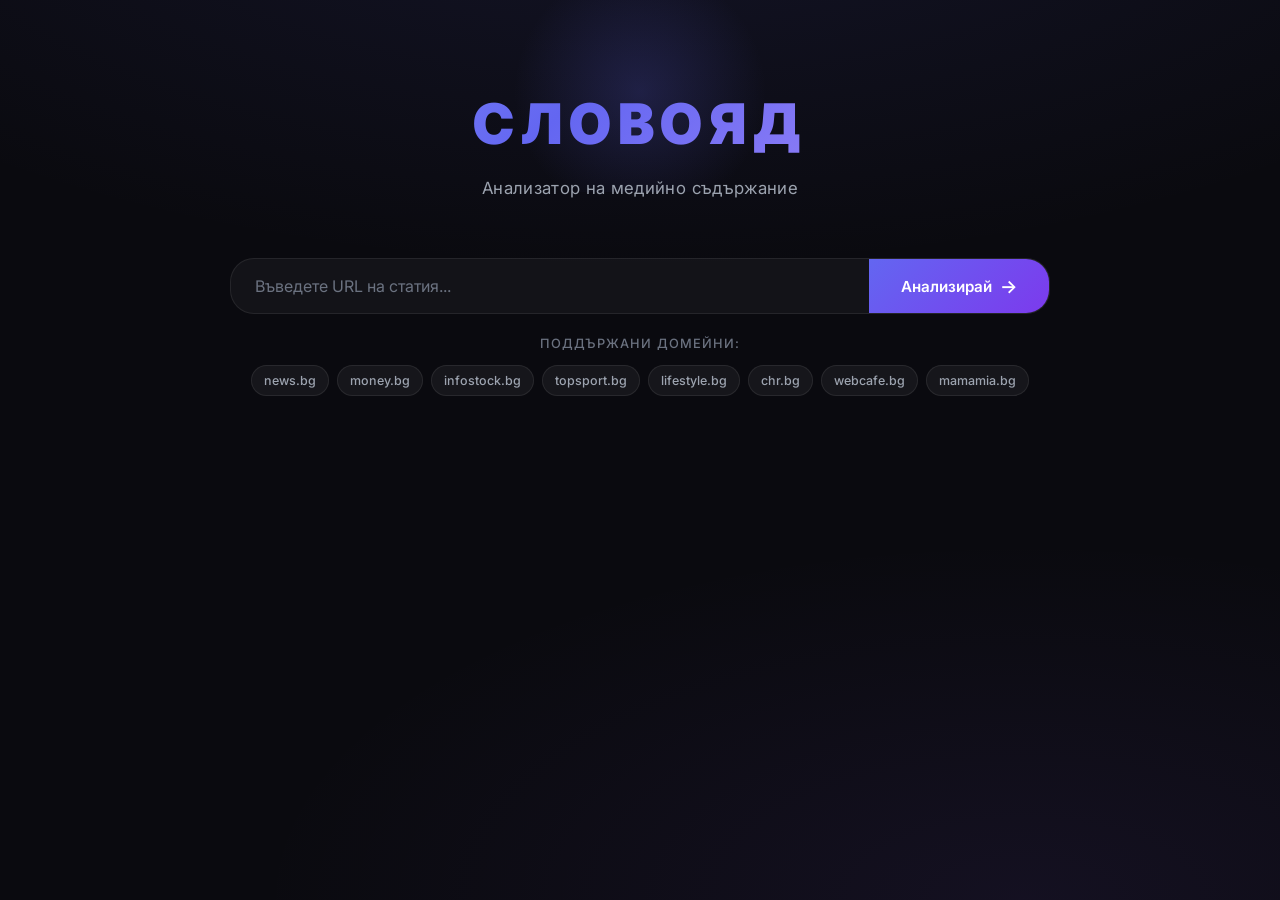
==== static/index.html @ d83d3104 "Public permalink /evaluations/{id}, copy link button, fix spelling render in admin detail" ====
<!DOCTYPE html>
<html lang="bg">
<head>
    <meta charset="UTF-8">
    <meta name="viewport" content="width=device-width, initial-scale=1.0">
    <meta name="description" content="СЛОВОЯД — Интелигентен анализатор на медийно съдържание. Оценявайте статии от българските медии по оригиналност, качество, доверие и значимост.">
    <title>СЛОВОЯД — Анализатор на медийно съдържание</title>
    <link rel="preconnect" href="https://fonts.googleapis.com">
    <link rel="preconnect" href="https://fonts.gstatic.com" crossorigin>
    <link href="https://fonts.googleapis.com/css2?family=Inter:wght@300;400;500;600;700;800;900&display=swap" rel="stylesheet">
    <link rel="stylesheet" href="/static/css/style.css?v=4">

</head>
<body>
    <!-- Loading Overlay -->
    <div id="loading-overlay" class="loading-overlay hidden">
        <div class="spinner-container">
            <div class="spinner"></div>
            <p class="spinner-text">Анализиране на статията...</p>
        </div>
    </div>

    <!-- Error Message -->
    <div id="error-toast" class="error-toast hidden">
        <div class="error-toast-content">
            <span class="error-icon">⚠️</span>
            <span id="error-message" class="error-message"></span>
            <button id="error-close-btn" class="error-close" aria-label="Затвори">&times;</button>
        </div>
    </div>

    <div class="app-wrapper">
        <!-- Header -->
        <header class="header">
            <div class="header-glow"></div>
            <h1 class="logo">СЛОВОЯД</h1>
            <p class="subtitle">Анализатор на медийно съдържание</p>
        </header>

        <!-- Input Section -->
        <section class="input-section" id="input-section">
            <form id="evaluate-form" class="input-form" autocomplete="off">
                <div class="input-wrapper">
                    <input
                        type="url"
                        id="url-input"
                        class="url-input"
                        placeholder="Въведете URL на статия..."
                        required
                        aria-label="URL на статия"
                    >
                    <button type="submit" id="submit-btn" class="submit-btn">
                        <span class="btn-text">Анализирай</span>
                        <span class="btn-icon">→</span>
                    </button>
                </div>
            </form>

            <!-- Supported Domains -->
            <div class="domains-section">
                <p class="domains-label">Поддържани домейни:</p>
                <div class="domains-chips">
                    <span class="domain-chip" data-domain="news.bg">news.bg</span>
                    <span class="domain-chip" data-domain="money.bg">money.bg</span>
                    <span class="domain-chip" data-domain="infostock.bg">infostock.bg</span>
                    <span class="domain-chip" data-domain="topsport.bg">topsport.bg</span>
                    <span class="domain-chip" data-domain="lifestyle.bg">lifestyle.bg</span>
                    <span class="domain-chip" data-domain="chr.bg">chr.bg</span>
                    <span class="domain-chip" data-domain="webcafe.bg">webcafe.bg</span>
                    <span class="domain-chip" data-domain="mamamia.bg">mamamia.bg</span>
                </div>
            </div>
        </section>

        <!-- Results Section -->
        <section id="results-section" class="results-section hidden">
            <!-- Article Meta -->
            <div class="article-meta glass-card fade-in">
                <h2 id="article-title" class="article-title"></h2>
                <a id="article-url" class="article-url" href="#" target="_blank" rel="noopener"></a>
                <div class="meta-badges">
                    <span id="domain-badge" class="domain-badge"></span>
                    <span id="version-badge" class="version-badge"></span>
                    <span id="classification-badge" class="classification-badge"></span>
                    <button id="export-pdf-btn" class="export-pdf-btn" title="Експорт PDF">
                        <svg width="14" height="14" viewBox="0 0 24 24" fill="none" stroke="currentColor" stroke-width="2" stroke-linecap="round" stroke-linejoin="round"><path d="M14 2H6a2 2 0 0 0-2 2v16a2 2 0 0 0 2 2h12a2 2 0 0 0 2-2V8z"/><polyline points="14 2 14 8 20 8"/><line x1="12" y1="18" x2="12" y2="12"/><polyline points="9 15 12 18 15 15"/></svg>
                        PDF
                    </button>
                    <button id="copy-link-btn" class="export-pdf-btn" title="Копирай линк" style="display:none;">
                        <svg width="14" height="14" viewBox="0 0 24 24" fill="none" stroke="currentColor" stroke-width="2" stroke-linecap="round" stroke-linejoin="round"><path d="M10 13a5 5 0 0 0 7.54.54l3-3a5 5 0 0 0-7.07-7.07l-1.72 1.71"/><path d="M14 11a5 5 0 0 0-7.54-.54l-3 3a5 5 0 0 0 7.07 7.07l1.71-1.71"/></svg>
                        Линк
                    </button>
                </div>
            </div>

            <!-- Score Cards -->
            <div class="score-cards fade-in" id="score-cards">
                <!-- Rendered dynamically -->
            </div>

            <!-- Overall Score -->
            <div class="overall-score-section glass-card fade-in">
                <p class="overall-label">Обща оценка</p>
                <div class="overall-score-ring" id="overall-score-ring">
                    <svg viewBox="0 0 120 120" class="score-svg">
                        <circle cx="60" cy="60" r="52" class="score-ring-bg"></circle>
                        <circle cx="60" cy="60" r="52" class="score-ring-progress" id="score-ring-progress"></circle>
                    </svg>
                    <span class="overall-score-value" id="overall-score-value"></span>
                </div>
            </div>

            <!-- Strengths & Weaknesses -->
            <div class="sw-grid fade-in">
                <div class="sw-card glass-card strengths-card">
                    <h3 class="sw-title strengths-title">✅ Силни страни</h3>
                    <ul id="strengths-list" class="sw-list"></ul>
                </div>
                <div class="sw-card glass-card weaknesses-card">
                    <h3 class="sw-title weaknesses-title">❌ Слаби страни</h3>
                    <ul id="weaknesses-list" class="sw-list"></ul>
                </div>
            </div>

            <!-- Justifications -->
            <div class="justifications-section glass-card fade-in">
                <button class="collapsible-header" id="justifications-toggle" aria-expanded="false">
                    <span>📋 Обосновки</span>
                    <span class="collapse-icon">▼</span>
                </button>
                <div class="collapsible-content" id="justifications-content">
                    <div id="justifications-list" class="justifications-list"></div>
                </div>
            </div>

            <!-- AI Detection -->
            <div class="ai-detection-section glass-card fade-in" id="ai-detection-section">
                <button class="collapsible-header" id="ai-detection-toggle" aria-expanded="false">
                    <span>🤖 AI детекция</span>
                    <span class="collapse-icon">▼</span>
                </button>
                <div class="collapsible-content" id="ai-detection-content">
                    <div class="ai-probability-bar-wrapper">
                        <div class="ai-probability-label">
                            <span>Вероятност за AI-генериран текст</span>
                            <span id="ai-probability-value" class="ai-probability-value">—</span>
                        </div>
                        <div class="ai-probability-track">
                            <div id="ai-probability-fill" class="ai-probability-fill" style="width: 0%"></div>
                        </div>
                    </div>
                    <div id="ai-reasoning" class="ai-reasoning"></div>
                </div>
            </div>

            <!-- Spelling Errors -->
            <div class="spelling-errors-section glass-card fade-in" id="spelling-errors-section">
                <button class="collapsible-header" id="spelling-toggle" aria-expanded="false">
                    <span>📝 Правописни грешки</span>
                    <span class="collapse-icon">▼</span>
                </button>
                <div class="collapsible-content" id="spelling-content">
                    <div id="spelling-errors-list" class="spelling-errors-list"></div>
                    <p id="spelling-none" class="spelling-none hidden">Не са открити правописни грешки.</p>
                </div>
            </div>

            <!-- Version History -->
            <div class="version-history-section fade-in" id="version-history-section">
                <button class="collapsible-header" id="history-toggle" aria-expanded="false">
                    <span>📜 История на оценките</span>
                    <span class="collapse-icon">▼</span>
                </button>
                <div class="collapsible-content" id="history-content">
                    <div id="version-history-list" class="version-history-list"></div>
                </div>
            </div>
        </section>
    </div>

    <script src="/static/js/app.js?v=4"></script>
</body>
</html>
---- static/css/style.css ----
/* ========================================
   СЛОВОЯД — Premium Dark Mode Stylesheet
   ======================================== */

/* --- Reset & Base --- */
*,
*::before,
*::after {
    margin: 0;
    padding: 0;
    box-sizing: border-box;
}

:root {
    --bg-primary: #0a0a0f;
    --bg-secondary: #12121a;
    --bg-card: rgba(255, 255, 255, 0.04);
    --bg-card-hover: rgba(255, 255, 255, 0.07);
    --border-subtle: rgba(255, 255, 255, 0.08);
    --border-glow: rgba(99, 102, 241, 0.5);

    --text-primary: #f0f0f5;
    --text-secondary: #9ca3af;
    --text-muted: #6b7280;

    --accent-primary: #6366f1;
    --accent-secondary: #818cf8;
    --accent-glow: rgba(99, 102, 241, 0.25);

    --green: #22c55e;
    --green-soft: rgba(34, 197, 94, 0.15);
    --yellow: #eab308;
    --yellow-soft: rgba(234, 179, 8, 0.15);
    --red: #ef4444;
    --red-soft: rgba(239, 68, 68, 0.15);
    --gray: #6b7280;

    --radius-sm: 8px;
    --radius-md: 12px;
    --radius-lg: 16px;
    --radius-xl: 24px;

    --transition: 0.3s ease;
    --font: 'Inter', -apple-system, BlinkMacSystemFont, 'Segoe UI', sans-serif;
}

html {
    font-size: 16px;
    scroll-behavior: smooth;
}

body {
    font-family: var(--font);
    background: var(--bg-primary);
    color: var(--text-primary);
    min-height: 100vh;
    line-height: 1.6;
    -webkit-font-smoothing: antialiased;
    -moz-osx-font-smoothing: grayscale;
    background-image:
        radial-gradient(ellipse 80% 50% at 50% -20%, rgba(99, 102, 241, 0.12), transparent),
        radial-gradient(ellipse 60% 40% at 80% 100%, rgba(139, 92, 246, 0.08), transparent);
}

/* --- Utility --- */
.hidden {
    display: none !important;
}

/* --- App Wrapper --- */
.app-wrapper {
    max-width: 860px;
    margin: 0 auto;
    padding: 2rem 1.25rem 4rem;
}

/* --- Glass Card --- */
.glass-card {
    background: var(--bg-card);
    border: 1px solid var(--border-subtle);
    border-radius: var(--radius-lg);
    backdrop-filter: blur(24px);
    -webkit-backdrop-filter: blur(24px);
    padding: 1.5rem;
    transition: background var(--transition), border-color var(--transition);
}

.glass-card:hover {
    background: var(--bg-card-hover);
    border-color: rgba(255, 255, 255, 0.12);
}

/* --- Header --- */
.header {
    text-align: center;
    padding: 3rem 0 2rem;
    position: relative;
}

.header-glow {
    position: absolute;
    top: -40px;
    left: 50%;
    transform: translateX(-50%);
    width: 300px;
    height: 200px;
    background: radial-gradient(circle, rgba(99, 102, 241, 0.2) 0%, transparent 70%);
    pointer-events: none;
    z-index: 0;
}

.logo {
    font-size: 3.5rem;
    font-weight: 900;
    letter-spacing: 0.12em;
    background: linear-gradient(135deg, #818cf8 0%, #6366f1 40%, #a78bfa 100%);
    -webkit-background-clip: text;
    -webkit-text-fill-color: transparent;
    background-clip: text;
    position: relative;
    z-index: 1;
}

.subtitle {
    font-size: 1.05rem;
    color: var(--text-secondary);
    font-weight: 400;
    margin-top: 0.35rem;
    letter-spacing: 0.02em;
    position: relative;
    z-index: 1;
}

/* --- Input Section --- */
.input-section {
    margin-top: 1.5rem;
}

.input-form {
    width: 100%;
}

.input-wrapper {
    display: flex;
    gap: 0;
    background: var(--bg-card);
    border: 1px solid var(--border-subtle);
    border-radius: var(--radius-xl);
    overflow: hidden;
    transition: border-color var(--transition), box-shadow var(--transition);
}

.input-wrapper:focus-within {
    border-color: var(--border-glow);
    box-shadow: 0 0 0 3px var(--accent-glow), 0 0 30px rgba(99, 102, 241, 0.1);
}

.url-input {
    flex: 1;
    background: transparent;
    border: none;
    padding: 1rem 1.5rem;
    font-size: 1rem;
    color: var(--text-primary);
    font-family: var(--font);
    outline: none;
    min-width: 0;
}

.url-input::placeholder {
    color: var(--text-muted);
}

.submit-btn {
    display: flex;
    align-items: center;
    gap: 0.5rem;
    padding: 1rem 2rem;
    background: linear-gradient(135deg, #6366f1, #7c3aed);
    border: none;
    color: #fff;
    font-family: var(--font);
    font-size: 0.95rem;
    font-weight: 600;
    cursor: pointer;
    transition: all var(--transition);
    white-space: nowrap;
}

.submit-btn:hover {
    background: linear-gradient(135deg, #7c3aed, #6366f1);
    box-shadow: 0 0 20px rgba(99, 102, 241, 0.35);
}

.submit-btn:active {
    transform: scale(0.97);
}

.btn-icon {
    font-size: 1.15rem;
    transition: transform var(--transition);
}

.submit-btn:hover .btn-icon {
    transform: translateX(3px);
}

/* --- Domain Chips --- */
.domains-section {
    margin-top: 1.25rem;
    text-align: center;
}

.domains-label {
    font-size: 0.8rem;
    color: var(--text-muted);
    margin-bottom: 0.65rem;
    text-transform: uppercase;
    letter-spacing: 0.08em;
    font-weight: 500;
}

.domains-chips {
    display: flex;
    flex-wrap: wrap;
    gap: 0.5rem;
    justify-content: center;
}

.domain-chip {
    display: inline-block;
    padding: 0.3rem 0.75rem;
    font-size: 0.78rem;
    font-weight: 500;
    border-radius: 999px;
    background: rgba(255, 255, 255, 0.05);
    border: 1px solid rgba(255, 255, 255, 0.08);
    color: var(--text-secondary);
    transition: all var(--transition);
    cursor: default;
}

.domain-chip:hover {
    background: rgba(99, 102, 241, 0.12);
    border-color: rgba(99, 102, 241, 0.3);
    color: var(--accent-secondary);
}

/* Domain-specific accent colors */
.domain-chip[data-domain="news.bg"] { --domain-accent: #3b82f6; }
.domain-chip[data-domain="money.bg"] { --domain-accent: #f59e0b; }
.domain-chip[data-domain="infostock.bg"] { --domain-accent: #8b5cf6; }
.domain-chip[data-domain="topsport.bg"] { --domain-accent: #22c55e; }
.domain-chip[data-domain="lifestyle.bg"] { --domain-accent: #ec4899; }
.domain-chip[data-domain="chr.bg"] { --domain-accent: #06b6d4; }
.domain-chip[data-domain="webcafe.bg"] { --domain-accent: #f97316; }
.domain-chip[data-domain="mamamia.bg"] { --domain-accent: #ef4444; }

.domain-chip:hover {
    border-color: var(--domain-accent, rgba(99, 102, 241, 0.3));
    color: var(--domain-accent, var(--accent-secondary));
    background: color-mix(in srgb, var(--domain-accent, var(--accent-primary)) 12%, transparent);
}

/* --- Results Section --- */
.results-section {
    margin-top: 2.5rem;
}

/* --- Fade In Animation --- */
.fade-in {
    animation: fadeInUp 0.5s ease both;
}

.fade-in:nth-child(2) { animation-delay: 0.08s; }
.fade-in:nth-child(3) { animation-delay: 0.16s; }
.fade-in:nth-child(4) { animation-delay: 0.24s; }
.fade-in:nth-child(5) { animation-delay: 0.32s; }
.fade-in:nth-child(6) { animation-delay: 0.40s; }

@keyframes fadeInUp {
    from {
        opacity: 0;
        transform: translateY(18px);
    }
    to {
        opacity: 1;
        transform: translateY(0);
    }
}

/* --- Article Meta --- */
.article-meta {
    margin-bottom: 1.5rem;
}

.article-title {
    margin-bottom: 0.35rem;
}

.article-meta .article-title {
    font-size: 1.35rem;
    font-weight: 700;
    line-height: 1.4;
    color: var(--text-primary);
}

.article-url {
    display: inline-block;
    font-size: 0.78rem;
    color: var(--text-muted);
    text-decoration: none;
    word-break: break-all;
    transition: color var(--transition);
    max-width: 500px;
    overflow: hidden;
    text-overflow: ellipsis;
    white-space: nowrap;
}

.article-url:hover {
    color: var(--accent-secondary);
}

.export-pdf-btn {
    display: inline-flex;
    align-items: center;
    gap: 0.3rem;
    padding: 0.28rem 0.7rem;
    font-size: 0.75rem;
    font-weight: 600;
    border-radius: 999px;
    letter-spacing: 0.02em;
    background: rgba(255, 255, 255, 0.06);
    color: var(--text-secondary);
    border: 1px solid rgba(255, 255, 255, 0.1);
    font-family: var(--font);
    cursor: pointer;
    transition: all var(--transition);
    white-space: nowrap;
}

.export-pdf-btn:hover {
    background: rgba(99, 102, 241, 0.12);
    border-color: rgba(99, 102, 241, 0.3);
    color: var(--accent-secondary);
}

.export-pdf-btn:active {
    transform: scale(0.96);
}

.export-pdf-btn svg {
    flex-shrink: 0;
}

.meta-badges {
    display: flex;
    flex-wrap: wrap;
    gap: 0.5rem;
}

.domain-badge,
.version-badge,
.classification-badge {
    display: inline-flex;
    align-items: center;
    padding: 0.28rem 0.7rem;
    font-size: 0.75rem;
    font-weight: 600;
    border-radius: 999px;
    letter-spacing: 0.02em;
}

.domain-badge {
    background: rgba(99, 102, 241, 0.15);
    color: var(--accent-secondary);
    border: 1px solid rgba(99, 102, 241, 0.25);
}

.version-badge {
    background: rgba(255, 255, 255, 0.06);
    color: var(--text-secondary);
    border: 1px solid rgba(255, 255, 255, 0.1);
}

.classification-badge {
    background: rgba(139, 92, 246, 0.15);
    color: #a78bfa;
    border: 1px solid rgba(139, 92, 246, 0.25);
}

/* --- Score Cards --- */
.score-cards {
    display: grid;
    grid-template-columns: repeat(5, 1fr);
    gap: 0.75rem;
    margin-bottom: 1.5rem;
}

.score-card {
    background: var(--bg-card);
    border: 1px solid var(--border-subtle);
    border-radius: var(--radius-md);
    padding: 1.1rem 0.5rem;
    text-align: center;
    backdrop-filter: blur(16px);
    -webkit-backdrop-filter: blur(16px);
    transition: all var(--transition);
    position: relative;
    overflow: hidden;
}

.score-card::before {
    content: '';
    position: absolute;
    top: 0;
    left: 0;
    right: 0;
    height: 3px;
    border-radius: var(--radius-md) var(--radius-md) 0 0;
    background: var(--card-accent, var(--accent-primary));
    opacity: 0.7;
}

.score-card:hover {
    transform: translateY(-3px);
    background: var(--bg-card-hover);
    box-shadow: 0 8px 25px rgba(0, 0, 0, 0.3);
}

.score-card-label {
    font-size: 0.72rem;
    font-weight: 600;
    color: var(--text-secondary);
    text-transform: uppercase;
    letter-spacing: 0.04em;
    margin-bottom: 0.55rem;
}

.score-card-value {
    font-size: 2rem;
    font-weight: 800;
    line-height: 1;
    margin-bottom: 0.3rem;
}

.score-card-weight {
    font-size: 0.68rem;
    color: var(--text-muted);
    font-weight: 500;
}

/* Score color variants */
.score-green { color: var(--green); --card-accent: var(--green); }
.score-yellow { color: var(--yellow); --card-accent: var(--yellow); }
.score-red { color: var(--red); --card-accent: var(--red); }

/* --- Overall Score --- */
.overall-score-section {
    display: flex;
    flex-direction: column;
    align-items: center;
    padding: 2.5rem 1.5rem;
    margin-bottom: 1.5rem;
    position: relative;
    overflow: hidden;
}

.overall-score-section::before {
    content: '';
    position: absolute;
    inset: 0;
    background: radial-gradient(circle at center, rgba(99, 102, 241, 0.06) 0%, transparent 70%);
    pointer-events: none;
}

.overall-label {
    font-size: 0.85rem;
    font-weight: 600;
    color: var(--text-secondary);
    text-transform: uppercase;
    letter-spacing: 0.1em;
    margin-bottom: 1.25rem;
}

.overall-score-ring {
    position: relative;
    width: 140px;
    height: 140px;
    display: flex;
    align-items: center;
    justify-content: center;
}

.score-svg {
    position: absolute;
    inset: 0;
    width: 100%;
    height: 100%;
    transform: rotate(-90deg);
}

.score-ring-bg {
    fill: none;
    stroke: rgba(255, 255, 255, 0.06);
    stroke-width: 6;
}

.score-ring-progress {
    fill: none;
    stroke: var(--green);
    stroke-width: 6;
    stroke-linecap: round;
    stroke-dasharray: 326.73;
    stroke-dashoffset: 326.73;
    transition: stroke-dashoffset 1.2s cubic-bezier(0.4, 0, 0.2, 1), stroke 0.3s ease;
}

.overall-score-value {
    font-size: 2.8rem;
    font-weight: 900;
    z-index: 1;
    background: linear-gradient(135deg, var(--text-primary), var(--accent-secondary));
    -webkit-background-clip: text;
    -webkit-text-fill-color: transparent;
    background-clip: text;
}

/* --- Strengths & Weaknesses --- */
.sw-grid {
    display: grid;
    grid-template-columns: 1fr 1fr;
    gap: 1rem;
    margin-bottom: 1.5rem;
}

.sw-card {
    padding: 1.25rem;
}

.sw-title {
    font-size: 0.9rem;
    font-weight: 700;
    margin-bottom: 0.85rem;
    display: flex;
    align-items: center;
    gap: 0.4rem;
}

.strengths-title {
    color: var(--green);
}

.weaknesses-title {
    color: var(--red);
}

.sw-list {
    list-style: none;
    display: flex;
    flex-direction: column;
    gap: 0.55rem;
}

.sw-list li {
    font-size: 0.88rem;
    color: var(--text-secondary);
    padding-left: 1.1rem;
    position: relative;
    line-height: 1.5;
}

.sw-list li::before {
    content: '';
    position: absolute;
    left: 0;
    top: 0.55em;
    width: 5px;
    height: 5px;
    border-radius: 50%;
}

.strengths-card .sw-list li::before {
    background: var(--green);
}

.weaknesses-card .sw-list li::before {
    background: var(--red);
}

/* --- Collapsible Sections --- */
.collapsible-header {
    width: 100%;
    display: flex;
    align-items: center;
    justify-content: space-between;
    background: none;
    border: none;
    color: var(--text-primary);
    font-family: var(--font);
    font-size: 0.95rem;
    font-weight: 600;
    cursor: pointer;
    padding: 0;
    transition: color var(--transition);
}

.collapsible-header:hover {
    color: var(--accent-secondary);
}

.collapse-icon {
    font-size: 0.75rem;
    transition: transform var(--transition);
    color: var(--text-muted);
}

.collapsible-header[aria-expanded="true"] .collapse-icon {
    transform: rotate(180deg);
}

.collapsible-content {
    max-height: 0;
    overflow: hidden;
    transition: max-height 0.4s ease, padding 0.3s ease;
}

.collapsible-content.open {
    max-height: 2000px;
    padding-top: 1rem;
}

/* --- Justifications --- */
.justifications-section {
    margin-bottom: 1.5rem;
}

.justifications-list {
    display: flex;
    flex-direction: column;
    gap: 0.85rem;
}

.justification-item {
    padding: 0.9rem 1rem;
    background: rgba(255, 255, 255, 0.03);
    border-radius: var(--radius-sm);
    border-left: 3px solid var(--accent-primary);
}

.justification-label {
    font-size: 0.75rem;
    font-weight: 600;
    text-transform: uppercase;
    letter-spacing: 0.06em;
    color: var(--accent-secondary);
    margin-bottom: 0.35rem;
}

.justification-text {
    font-size: 0.88rem;
    color: var(--text-secondary);
    line-height: 1.6;
}

/* --- Version History --- */
.version-history-section {
    background: var(--bg-card);
    border: 1px solid var(--border-subtle);
    border-radius: var(--radius-lg);
    backdrop-filter: blur(24px);
    -webkit-backdrop-filter: blur(24px);
    padding: 1.5rem;
}

.version-history-list {
    display: flex;
    flex-direction: column;
    gap: 0.75rem;
}

.version-card {
    background: rgba(255, 255, 255, 0.03);
    border: 1px solid rgba(255, 255, 255, 0.05);
    border-radius: var(--radius-md);
    padding: 1rem 1.25rem;
    transition: all var(--transition);
    animation: slideDown 0.35s ease both;
}

.version-card:hover {
    background: rgba(255, 255, 255, 0.05);
    border-color: rgba(255, 255, 255, 0.1);
}

@keyframes slideDown {
    from {
        opacity: 0;
        transform: translateY(-10px);
    }
    to {
        opacity: 1;
        transform: translateY(0);
    }
}

.version-card-header {
    display: flex;
    align-items: center;
    justify-content: space-between;
    margin-bottom: 0.6rem;
}

.version-number {
    font-size: 0.82rem;
    font-weight: 600;
    color: var(--text-secondary);
}

.version-date {
    font-size: 0.75rem;
    color: var(--text-muted);
}

.version-scores {
    display: flex;
    flex-wrap: wrap;
    gap: 0.5rem;
    align-items: center;
}

.version-score-item {
    display: flex;
    align-items: center;
    gap: 0.25rem;
    font-size: 0.78rem;
    color: var(--text-secondary);
}

.version-overall {
    font-weight: 700;
    font-size: 0.9rem;
    margin-left: auto;
}

.score-arrow {
    font-size: 0.85rem;
    font-weight: 700;
}

.arrow-up { color: var(--green); }
.arrow-down { color: var(--red); }
.arrow-same { color: var(--gray); }

/* --- Loading Overlay --- */
.loading-overlay {
    position: fixed;
    inset: 0;
    background: rgba(10, 10, 15, 0.85);
    backdrop-filter: blur(8px);
    -webkit-backdrop-filter: blur(8px);
    display: flex;
    align-items: center;
    justify-content: center;
    z-index: 1000;
}

.spinner-container {
    display: flex;
    flex-direction: column;
    align-items: center;
    gap: 1.5rem;
}

.spinner {
    width: 52px;
    height: 52px;
    border: 3px solid rgba(255, 255, 255, 0.08);
    border-top-color: var(--accent-primary);
    border-radius: 50%;
    animation: spin 0.8s linear infinite;
}

@keyframes spin {
    to { transform: rotate(360deg); }
}

.spinner-text {
    font-size: 0.95rem;
    color: var(--text-secondary);
    font-weight: 500;
    animation: pulse 1.8s ease-in-out infinite;
}

@keyframes pulse {
    0%, 100% { opacity: 0.6; }
    50% { opacity: 1; }
}

/* --- Error Toast --- */
.error-toast {
    position: fixed;
    top: 1.5rem;
    left: 50%;
    transform: translateX(-50%);
    z-index: 1100;
    min-width: 320px;
    max-width: 560px;
    animation: slideInDown 0.4s ease;
}

@keyframes slideInDown {
    from {
        opacity: 0;
        transform: translateX(-50%) translateY(-20px);
    }
    to {
        opacity: 1;
        transform: translateX(-50%) translateY(0);
    }
}

.error-toast-content {
    display: flex;
    align-items: center;
    gap: 0.75rem;
    padding: 1rem 1.25rem;
    background: rgba(239, 68, 68, 0.12);
    border: 1px solid rgba(239, 68, 68, 0.3);
    border-radius: var(--radius-md);
    backdrop-filter: blur(16px);
    -webkit-backdrop-filter: blur(16px);
}

.error-icon {
    font-size: 1.2rem;
    flex-shrink: 0;
}

.error-message {
    flex: 1;
    font-size: 0.88rem;
    color: #fca5a5;
    line-height: 1.4;
}

.error-close {
    background: none;
    border: none;
    color: #fca5a5;
    font-size: 1.3rem;
    cursor: pointer;
    padding: 0 0.2rem;
    opacity: 0.7;
    transition: opacity var(--transition);
    flex-shrink: 0;
}

.error-close:hover {
    opacity: 1;
}

/* --- Responsive --- */
@media (max-width: 700px) {
    .app-wrapper {
        padding: 1.25rem 1rem 3rem;
    }

    .logo {
        font-size: 2.5rem;
    }

    .subtitle {
        font-size: 0.92rem;
    }

    .score-cards {
        grid-template-columns: repeat(3, 1fr);
    }

    .sw-grid {
        grid-template-columns: 1fr;
    }

    .submit-btn {
        padding: 1rem 1.25rem;
    }

    .overall-score-ring {
        width: 120px;
        height: 120px;
    }

    .overall-score-value {
        font-size: 2.2rem;
    }
}

@media (max-width: 440px) {
    .score-cards {
        grid-template-columns: repeat(2, 1fr);
    }

    .input-wrapper {
        flex-direction: column;
        border-radius: var(--radius-lg);
    }

    .submit-btn {
        justify-content: center;
        border-radius: 0 0 var(--radius-lg) var(--radius-lg);
    }

    .url-input {
        padding: 0.9rem 1.25rem;
    }

    .version-scores {
        flex-direction: column;
        align-items: flex-start;
    }

    .version-overall {
        margin-left: 0;
    }
}

/* --- AI Detection Section --- */
.ai-detection-section {
    margin-bottom: 1.5rem;
}

.ai-probability-bar-wrapper {
    margin-bottom: 1rem;
}

.ai-probability-label {
    display: flex;
    align-items: center;
    justify-content: space-between;
    font-size: 0.85rem;
    color: var(--text-secondary);
    margin-bottom: 0.5rem;
}

.ai-probability-value {
    font-weight: 700;
    font-size: 0.95rem;
}

.ai-probability-track {
    width: 100%;
    height: 8px;
    background: rgba(255, 255, 255, 0.06);
    border-radius: 999px;
    overflow: hidden;
}

.ai-probability-fill {
    height: 100%;
    border-radius: 999px;
    background: linear-gradient(90deg, var(--green), var(--yellow), var(--red));
    transition: width 0.8s cubic-bezier(0.4, 0, 0.2, 1);
}

.ai-reasoning {
    font-size: 0.88rem;
    color: var(--text-secondary);
    line-height: 1.6;
    padding: 0.9rem 1rem;
    background: rgba(255, 255, 255, 0.03);
    border-radius: var(--radius-sm);
    border-left: 3px solid var(--accent-primary);
}

.ai-reasoning:empty {
    display: none;
}

/* --- Spelling Errors Section --- */
.spelling-errors-section {
    margin-bottom: 1.5rem;
}

.spelling-errors-list {
    display: flex;
    flex-direction: column;
    gap: 0.5rem;
}

.spelling-error-item {
    display: flex;
    align-items: baseline;
    gap: 0.75rem;
    padding: 0.6rem 0.85rem;
    background: rgba(255, 255, 255, 0.03);
    border-radius: var(--radius-sm);
    font-size: 0.85rem;
    border-left: 3px solid var(--red);
}

.spelling-error-word {
    font-weight: 700;
    color: var(--red);
    font-family: monospace;
    white-space: nowrap;
}

.spelling-error-suggestion {
    color: var(--green);
    font-weight: 600;
}

.spelling-error-context {
    color: var(--text-muted);
    font-size: 0.8rem;
}

.spelling-none {
    font-size: 0.88rem;
    color: var(--text-muted);
    font-style: italic;
}

/* --- Print Styles --- */
@media print {
    body {
        background: #fff !important;
        background-image: none !important;
        color: #111 !important;
        -webkit-print-color-adjust: exact;
        print-color-adjust: exact;
    }

    .header-glow,
    .loading-overlay,
    .error-toast,
    .input-section,
    .export-pdf-btn {
        display: none !important;
    }

    .app-wrapper {
        max-width: 100%;
        padding: 0;
    }

    .header {
        padding: 1rem 0 0.5rem;
    }

    .logo {
        font-size: 2rem;
        background: none;
        -webkit-text-fill-color: #111;
        color: #111;
    }

    .subtitle {
        color: #555;
    }

    .glass-card,
    .version-history-section {
        background: #fff !important;
        border: 1px solid #ddd !important;
        backdrop-filter: none !important;
        -webkit-backdrop-filter: none !important;
        box-shadow: none !important;
    }

    .glass-card:hover {
        background: #fff !important;
    }

    .results-section {
        margin-top: 1rem;
    }

    .score-card {
        background: #f9f9f9 !important;
        border: 1px solid #ddd !important;
        backdrop-filter: none !important;
    }

    .score-card:hover {
        transform: none !important;
        box-shadow: none !important;
    }

    .article-title,
    .sw-title,
    .collapsible-header {
        color: #111 !important;
    }

    .article-url {
        color: #555 !important;
    }

    .meta-badges .domain-badge,
    .meta-badges .version-badge,
    .meta-badges .classification-badge {
        border: 1px solid #ccc !important;
        background: #f0f0f0 !important;
        color: #333 !important;
    }

    .collapsible-content {
        max-height: none !important;
        overflow: visible !important;
        padding-top: 1rem !important;
    }

    .collapse-icon {
        display: none !important;
    }

    .overall-score-section::before {
        display: none;
    }

    .overall-score-value {
        background: none;
        -webkit-text-fill-color: #111;
        color: #111;
    }

    .overall-label {
        color: #555 !important;
    }

    .sw-list li,
    .justification-text,
    .ai-reasoning,
    .version-score-item,
    .version-number {
        color: #333 !important;
    }

    .justification-label {
        color: #444 !important;
    }

    .ai-probability-label,
    .spelling-none {
        color: #555 !important;
    }

    .ai-probability-track {
        background: #e0e0e0 !important;
    }

    .version-card {
        background: #f9f9f9 !important;
        border: 1px solid #ddd !important;
    }

    .fade-in {
        animation: none !important;
    }

    a {
        text-decoration: underline !important;
    }
}
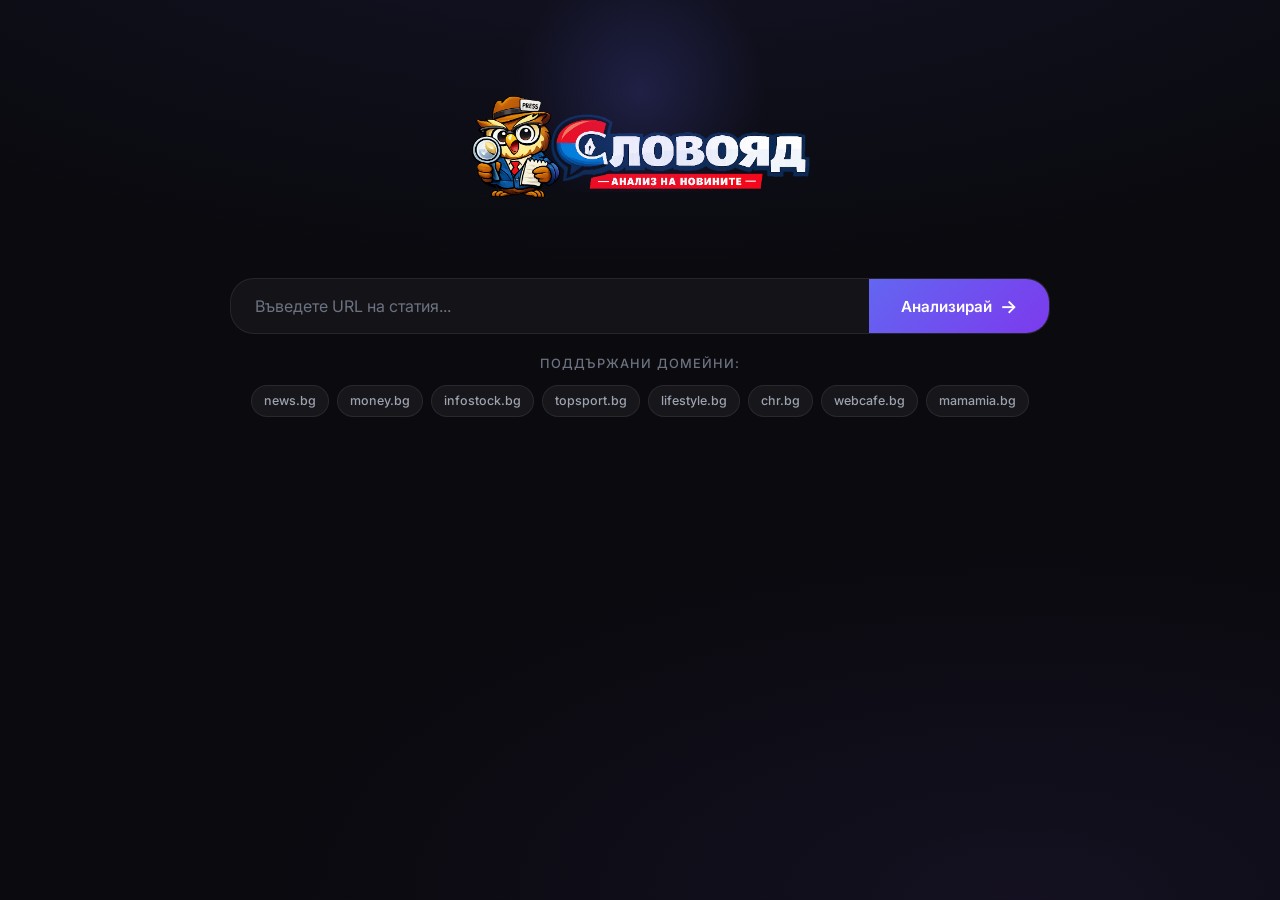
==== commit f03cac83: "feat: SVG icons, logo/favicon, user CRUD form, dashboard eval, domain filter fix" ====
--- a/static/index.html
+++ b/static/index.html
@@ -3,12 +3,13 @@
 <head>
     <meta charset="UTF-8">
     <meta name="viewport" content="width=device-width, initial-scale=1.0">
-    <meta name="description" content="СЛОВОЯД — Интелигентен анализатор на медийно съдържание. Оценявайте статии от българските медии по оригиналност, качество, доверие и значимост.">
-    <title>СЛОВОЯД — Анализатор на медийно съдържание</title>
+    <meta name="description" content="СЛОВОЯД — Анализ на медийно съдържание. Оценявайте статии от българските медии по оригиналност, качество, доверие и значимост.">
+    <title>СЛОВОЯД — Анализ на новините</title>
     <link rel="preconnect" href="https://fonts.googleapis.com">
     <link rel="preconnect" href="https://fonts.gstatic.com" crossorigin>
     <link href="https://fonts.googleapis.com/css2?family=Inter:wght@300;400;500;600;700;800;900&display=swap" rel="stylesheet">
-    <link rel="stylesheet" href="/static/css/style.css?v=4">
+    <link rel="stylesheet" href="/static/css/style.css?v=5">
+    <link rel="icon" type="image/png" href="/static/images/favicon.png">
 
 </head>
 <body>
@@ -23,7 +24,7 @@
     <!-- Error Message -->
     <div id="error-toast" class="error-toast hidden">
         <div class="error-toast-content">
-            <span class="error-icon">⚠️</span>
+            <span class="error-icon"><svg width="16" height="16" viewBox="0 0 24 24" fill="none" stroke="currentColor" stroke-width="2" stroke-linecap="round" stroke-linejoin="round"><path d="M10.29 3.86L1.82 18a2 2 0 0 0 1.71 3h16.94a2 2 0 0 0 1.71-3L13.71 3.86a2 2 0 0 0-3.42 0z"/><line x1="12" y1="9" x2="12" y2="13"/><line x1="12" y1="17" x2="12.01" y2="17"/></svg></span>
             <span id="error-message" class="error-message"></span>
             <button id="error-close-btn" class="error-close" aria-label="Затвори">&times;</button>
         </div>
@@ -33,8 +34,7 @@
         <!-- Header -->
         <header class="header">
             <div class="header-glow"></div>
-            <h1 class="logo">СЛОВОЯД</h1>
-            <p class="subtitle">Анализатор на медийно съдържание</p>
+            <a href="/" style="display:inline-block;"><img src="/static/images/logo.png" alt="СЛОВОЯД" class="logo-img" style="max-width: 340px; height: auto;"></a>
         </header>
 
         <!-- Input Section -->
@@ -108,16 +108,19 @@
                     </svg>
                     <span class="overall-score-value" id="overall-score-value"></span>
                 </div>
+                <div id="confidence-indicator" class="hidden" style="margin-top: 0.75rem; font-size: 0.85rem; color: var(--text-secondary); letter-spacing: 0.03em;">
+                    Увереност: <span id="confidence-value" style="font-weight: 600;"></span>
+                </div>
             </div>
 
             <!-- Strengths & Weaknesses -->
             <div class="sw-grid fade-in">
                 <div class="sw-card glass-card strengths-card">
-                    <h3 class="sw-title strengths-title">✅ Силни страни</h3>
+                    <h3 class="sw-title strengths-title">Силни страни</h3>
                     <ul id="strengths-list" class="sw-list"></ul>
                 </div>
                 <div class="sw-card glass-card weaknesses-card">
-                    <h3 class="sw-title weaknesses-title">❌ Слаби страни</h3>
+                    <h3 class="sw-title weaknesses-title">Слаби страни</h3>
                     <ul id="weaknesses-list" class="sw-list"></ul>
                 </div>
             </div>
@@ -125,7 +128,7 @@
             <!-- Justifications -->
             <div class="justifications-section glass-card fade-in">
                 <button class="collapsible-header" id="justifications-toggle" aria-expanded="false">
-                    <span>📋 Обосновки</span>
+                    <span><svg width="16" height="16" viewBox="0 0 24 24" fill="none" stroke="currentColor" stroke-width="2" stroke-linecap="round" stroke-linejoin="round"><path d="M14 2H6a2 2 0 0 0-2 2v16a2 2 0 0 0 2 2h12a2 2 0 0 0 2-2V8Z"/><path d="M14 2v6h6"/><path d="M16 13H8"/><path d="M16 17H8"/><path d="M10 9H8"/></svg> Обосновки</span>
                     <span class="collapse-icon">▼</span>
                 </button>
                 <div class="collapsible-content" id="justifications-content">
@@ -136,7 +139,7 @@
             <!-- AI Detection -->
             <div class="ai-detection-section glass-card fade-in" id="ai-detection-section">
                 <button class="collapsible-header" id="ai-detection-toggle" aria-expanded="false">
-                    <span>🤖 AI детекция</span>
+                    <span><svg width="16" height="16" viewBox="0 0 24 24" fill="none" stroke="currentColor" stroke-width="2" stroke-linecap="round" stroke-linejoin="round"><rect x="3" y="11" width="18" height="10" rx="2"/><circle cx="12" cy="5" r="2"/><path d="M12 7v4"/><line x1="8" y1="16" x2="8" y2="16"/><line x1="16" y1="16" x2="16" y2="16"/></svg> AI детекция</span>
                     <span class="collapse-icon">▼</span>
                 </button>
                 <div class="collapsible-content" id="ai-detection-content">
@@ -156,7 +159,7 @@
             <!-- Spelling Errors -->
             <div class="spelling-errors-section glass-card fade-in" id="spelling-errors-section">
                 <button class="collapsible-header" id="spelling-toggle" aria-expanded="false">
-                    <span>📝 Правописни грешки</span>
+                    <span><svg width="16" height="16" viewBox="0 0 24 24" fill="none" stroke="currentColor" stroke-width="2" stroke-linecap="round" stroke-linejoin="round"><path d="M17 3a2.828 2.828 0 1 1 4 4L7.5 20.5 2 22l1.5-5.5L17 3z"/></svg> Правописни грешки</span>
                     <span class="collapse-icon">▼</span>
                 </button>
                 <div class="collapsible-content" id="spelling-content">
@@ -168,7 +171,7 @@
             <!-- Version History -->
             <div class="version-history-section fade-in" id="version-history-section">
                 <button class="collapsible-header" id="history-toggle" aria-expanded="false">
-                    <span>📜 История на оценките</span>
+                    <span><svg width="16" height="16" viewBox="0 0 24 24" fill="none" stroke="currentColor" stroke-width="2" stroke-linecap="round" stroke-linejoin="round"><path d="M3 3v5h5"/><path d="M3.05 13A9 9 0 1 0 6 5.3L3 8"/><path d="M12 7v5l4 2"/></svg> История на оценките</span>
                     <span class="collapse-icon">▼</span>
                 </button>
                 <div class="collapsible-content" id="history-content">
